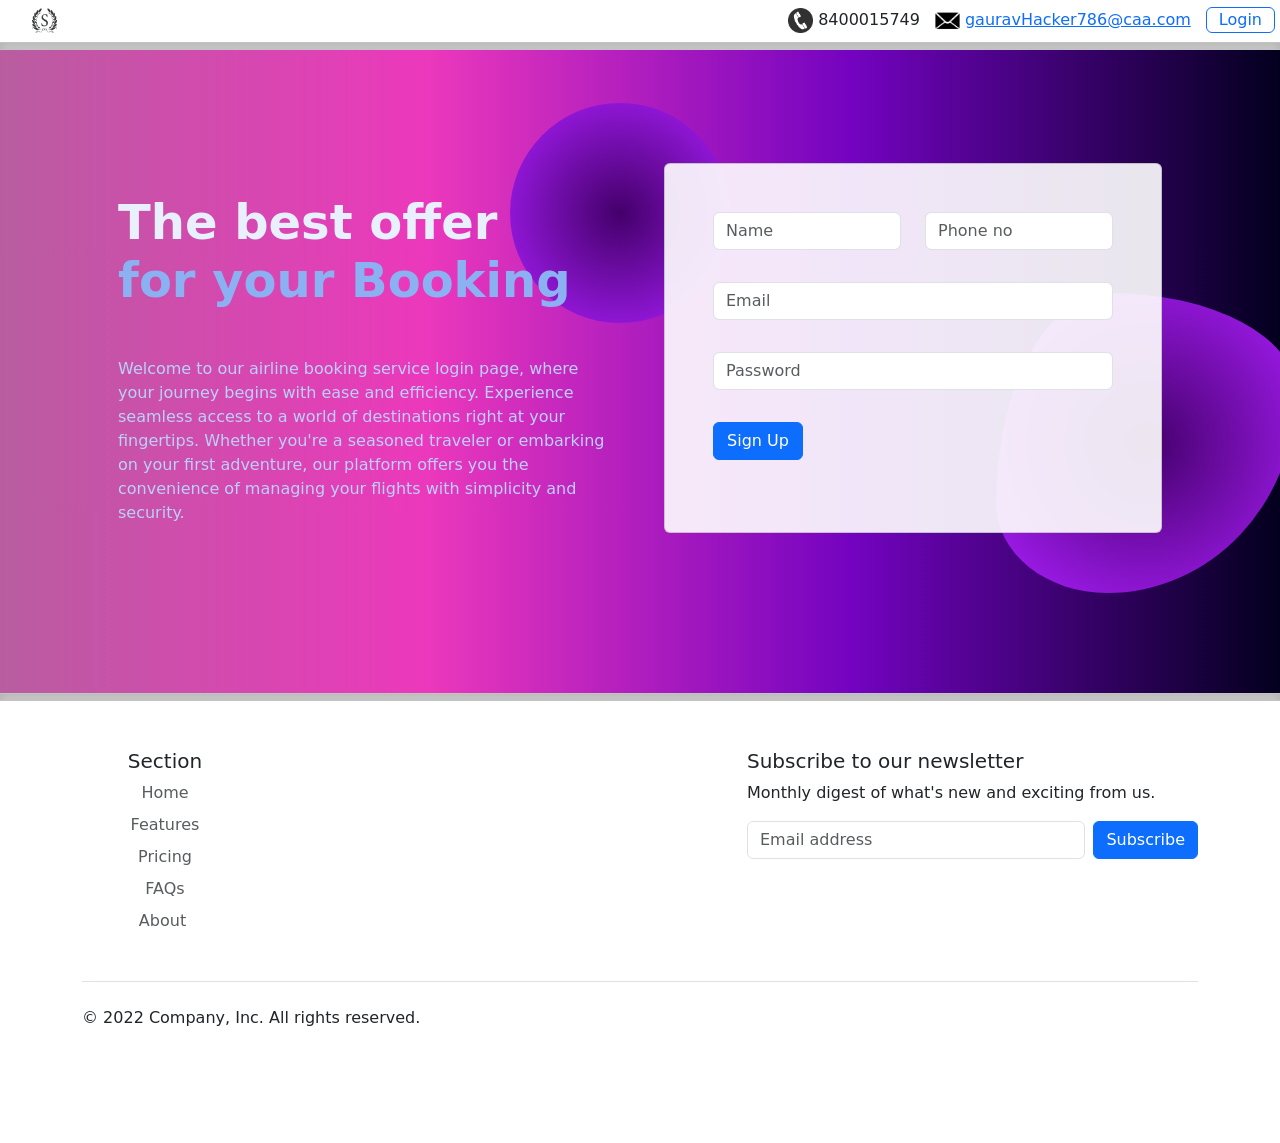
==== index.html @ 38cf5953 "Adding new login page" ====
<!DOCTYPE html>
<html lang="en">
<head>
    <meta charset="UTF-8">
    <meta name="viewport" content="width=device-width, initial-scale=1.0">
    <link rel="stylesheet" href="https://cdn.jsdelivr.net/npm/bootstrap@5.3.3/dist/css/bootstrap.min.css">
    <link rel="stylesheet" href="utils.css">
    <link rel="stylesheet" href="loginBox.css">
    <link rel="stylesheet" href="style.css">
    <title>Document</title>
</head>
<body>
    <!-- navBar -->
    <section class="nav">
        <nav>
            <ul>
                <li><a href="#logo"><img src="image copy.png" alt=""></a></li>
                <div class="d-flex align-items-center ">
                    <li class="contact"><a href="#phone"><img src="phoneNo.png" alt=""></a>8400015749</li>
                    <li class="contact"><a href="#phone"><img src="mail.png" alt="">gauravHacker786@caa.com</a></li>
                    <li class="contact"><a href="#login"><button type="button" class="btn btn-outline-primary pt-0 pb-0 ">Login</button></a></li>
                </div>
            </ul>
        </nav>
    </section>
    <div class="b-example-divider"></div>

    <!-- loginBox -->
<!-- Section: Design Block -->
<section class="background-radial-gradient overflow-hidden">  
    <div class="container px-4 py-5 px-md-5 text-center text-lg-start my-5">
      <div class="row gx-lg-5 align-items-center mb-5">
        <div class="col-lg-6 mb-5 mb-lg-0" style="z-index: 10">
          <h1 class="my-5 display-5 fw-bold ls-tight" style="color: hsl(218, 81%, 95%)">
            The best offer <br />
            <span style="color: hsl(218, 81%, 75%)">for your Booking</span>
          </h1>
          <p class="mb-4 opacity-70" style="color: hsl(218, 81%, 85%)">
            Welcome to our airline booking service login page, where your journey begins with ease and efficiency. Experience seamless access to a world of destinations right at your fingertips. Whether you're a seasoned traveler or embarking on your first adventure,
            our platform offers you the convenience of managing your flights with simplicity and security.
          </p>
        </div>
  
        <div class="col-lg-6 mb-5 mb-lg-0 position-relative">
          <div id="radius-shape-1" class="position-absolute rounded-circle shadow-5-strong"></div>
          <div id="radius-shape-2" class="position-absolute shadow-5-strong"></div>
  
          <div class="card bg-glass">
            <div class="card-body px-4 py-5 px-md-5">
              <form>
                <!-- 2 column grid layout with text inputs for the first and last names -->
                <div class="row">
                  <div class="col-md-6 mb-2">
                    <div data-mdb-input-init class="form-outline">
                      <input type="text" id="Name" class="form-control" placeholder="Name"/>
                      <label class="form-label" for="firstName"></label>
                    </div>
                  </div>
                  <div class="col-md-6 mb-2">
                    <div data-mdb-input-init class="form-outline">
                      <input type="text" id="PhoneNo" class="form-control" placeholder="Phone no"/>
                      <label class="form-label" for="form3Example2"></label>
                    </div>
                  </div>
                </div>
  
                <!-- Email input -->
                <div data-mdb-input-init class="form-outline mb-2">
                  <input type="email" id="Email" class="form-control" placeholder="Email"/>
                  <label class="form-label" for="form3Example3"></label>
                </div>
  
                <!-- Password input -->
                <div data-mdb-input-init class="form-outline mb-2">
                  <input type="password" id="Password" class="form-control" placeholder="Password"/>
                  <label class="form-label" for="form3Example4">   </label>
                </div>
  
                <!-- Submit button -->
                <div class="submit">
                        <a href="" style=" color: white; text-decoration: none;" id="signInButton" class="btn btn-primary btn-block mb-4 submitButton">Sign Up</a>
                </div>
              </form>
            </div>
          </div>
        </div>
      </div>
    </div>
  </section>

  <div class="b-example-divider"></div>

  <!-- footer -->
   <section>
    <div class="container">
      <footer class="py-5">
        <div class="row d-flex justify-content-between">
          <div class="col-6 col-md-2 mb-3">
            <h5 class="text-center">Section</h5>
            <ul class="nav flex-column">
              <li class="nav-item mb-2"><a href="#" class="nav-link p-0 text-muted">Home</a></li>
              <li class="nav-item mb-2"><a href="#" class="nav-link p-0 text-muted">Features</a></li>
              <li class="nav-item mb-2"><a href="#" class="nav-link p-0 text-muted">Pricing</a></li>
              <li class="nav-item mb-2"><a href="#" class="nav-link p-0 text-muted">FAQs</a></li>
              <li class="nav-item mb-2"><a href="#" class="nav-link p-0 text-muted">About</a></li>
            </ul>
          </div>
          <div class="col-md-5 offset-md-1 mb-3 ">
            <form>
              <h5>Subscribe to our newsletter</h5>
              <p>Monthly digest of what's new and exciting from us.</p>
              <div class="d-flex flex-column flex-sm-row w-100 gap-2">
                <label for="newsletter1" class="visually-hidden">Email address</label>
                <input id="newsletter1" type="text" class="form-control" placeholder="Email address">
                <button class="btn btn-primary" type="button">Subscribe</button>
              </div>
            </form>
          </div>
        </div>
    
        <div class="d-flex flex-column flex-sm-row justify-content-between py-4 my-4 border-top">
          <p>&copy; 2022 Company, Inc. All rights reserved.</p>
          <ul class="list-unstyled d-flex">
            <li class="ms-3"><a class="link-dark" href="#"><svg class="bi" width="24" height="24"><use xlink:href="#twitter"/></svg></a></li>
            <li class="ms-3"><a class="link-dark" href="#"><svg class="bi" width="24" height="24"><use xlink:href="#instagram"/></svg></a></li>
            <li class="ms-3"><a class="link-dark" href="#"><svg class="bi" width="24" height="24"><use xlink:href="#facebook"/></svg></a></li>
          </ul>
        </div>
      </footer>
    </div>
   </section>
</body>
<script src="index.js"></script>
</html>
---- utils.css ----
.b-example-divider {
    height: .5rem;
    background-color: rgba(0, 0, 0, .1);
    border: solid rgba(0, 0, 0, .15);
    border-width: 1px 0;
    box-shadow: inset 0 .5em 1.5em rgba(0, 0, 0, .1), inset 0 .125em .5em rgba(0, 0, 0, .15);
  }
---- loginBox.css ----
.background-radial-gradient {
    background: #03001e;  /* fallback for old browsers */
    background: -webkit-linear-gradient(to right, #ec94d5, #ec38bc, #7303c0, #03001e);  /* Chrome 10-25, Safari 5.1-6 */
    background: linear-gradient(to right, #b95da0, #ec38bc, #7303c0, #03001e); /* W3C, IE 10+/ Edge, Firefox 16+, Chrome 26+, Opera 12+, Safari 7+ */    
  }

  #radius-shape-1 {
    height: 220px;
    width: 220px;
    top: -60px;
    left: -130px;
    background: radial-gradient(#44006b, #ad1fff);
    overflow: hidden;
  }

  #radius-shape-2 {
    border-radius: 38% 62% 63% 37% / 70% 33% 67% 30%;
    bottom: -60px;
    right: -110px;
    width: 300px;
    height: 300px;
    background: radial-gradient(#44006b, #ad1fff);
    overflow: hidden;
  }

  .bg-glass {
    background-color: hsla(0, 0%, 100%, 0.9) !important;
  }

  .submitButton{
    width: 90px;
  }
---- style.css ----
.contact{
    margin-right: 15px;
}

img{
    margin-right: 5px;
    width: 25px;
    height: 25px;
}
ul{
    list-style-type: none;
    display: flex;
    justify-content: space-between;
    align-items: center;
}


nav{
    width: 100%;
    height: 35px;
    margin-top: 5px;
    margin-bottom: 0px;
    align-items: center;
}

.nav{
    margin-top: 2px;
}

li:last-child{
    margin-right: 5px;
}
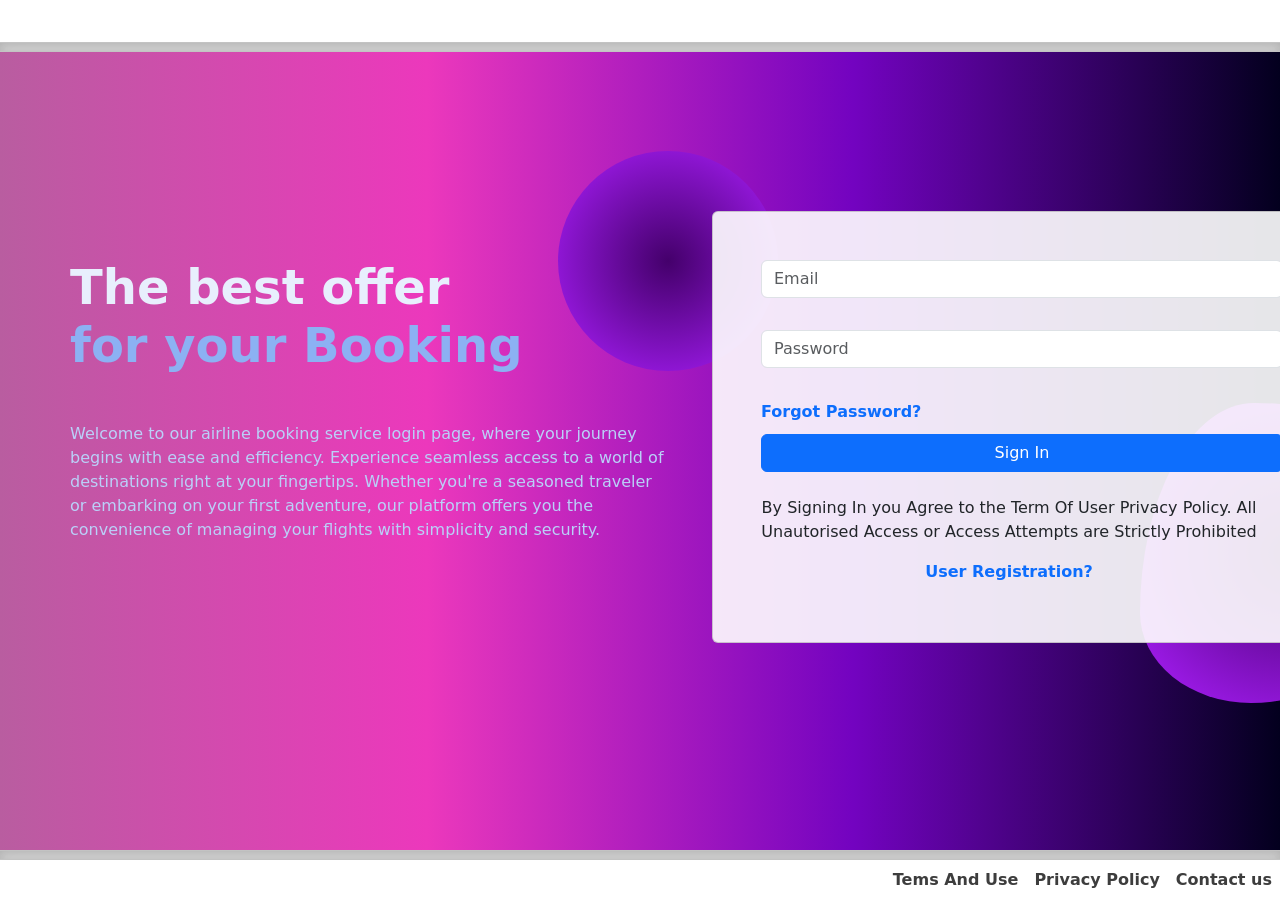
==== commit f1312e78: "New Changes" ====
--- a/index.html
+++ b/index.html
@@ -13,23 +13,15 @@
     <!-- navBar -->
     <section class="nav">
         <nav>
-            <ul>
-                <li><a href="#logo"><img src="image copy.png" alt=""></a></li>
-                <div class="d-flex align-items-center ">
-                    <li class="contact"><a href="#phone"><img src="phoneNo.png" alt=""></a>8400015749</li>
-                    <li class="contact"><a href="#phone"><img src="mail.png" alt="">gauravHacker786@caa.com</a></li>
-                    <li class="contact"><a href="#login"><button type="button" class="btn btn-outline-primary pt-0 pb-0 ">Login</button></a></li>
-                </div>
-            </ul>
         </nav>
     </section>
     <div class="b-example-divider"></div>
 
     <!-- loginBox -->
 <!-- Section: Design Block -->
-<section class="background-radial-gradient overflow-hidden">  
+<section class=" CenterBlock background-radial-gradient overflow-hidden">  
     <div class="container px-4 py-5 px-md-5 text-center text-lg-start my-5">
-      <div class="row gx-lg-5 align-items-center mb-5">
+      <div class="row gx-lg-5 d-flex flex-nowrap `xalign-items-center mb-5">
         <div class="col-lg-6 mb-5 mb-lg-0" style="z-index: 10">
           <h1 class="my-5 display-5 fw-bold ls-tight" style="color: hsl(218, 81%, 95%)">
             The best offer <br />
@@ -47,23 +39,7 @@
   
           <div class="card bg-glass">
             <div class="card-body px-4 py-5 px-md-5">
-              <form>
-                <!-- 2 column grid layout with text inputs for the first and last names -->
-                <div class="row">
-                  <div class="col-md-6 mb-2">
-                    <div data-mdb-input-init class="form-outline">
-                      <input type="text" id="Name" class="form-control" placeholder="Name"/>
-                      <label class="form-label" for="firstName"></label>
-                    </div>
-                  </div>
-                  <div class="col-md-6 mb-2">
-                    <div data-mdb-input-init class="form-outline">
-                      <input type="text" id="PhoneNo" class="form-control" placeholder="Phone no"/>
-                      <label class="form-label" for="form3Example2"></label>
-                    </div>
-                  </div>
-                </div>
-  
+              <form>  
                 <!-- Email input -->
                 <div data-mdb-input-init class="form-outline mb-2">
                   <input type="email" id="Email" class="form-control" placeholder="Email"/>
@@ -75,10 +51,22 @@
                   <input type="password" id="Password" class="form-control" placeholder="Password"/>
                   <label class="form-label" for="form3Example4">   </label>
                 </div>
-  
+                <!--Forgot Password-->
+                <div style=" margin-bottom: 10px;">
+                  <a href="" style="text-decoration: none; font-weight:bolder;">Forgot Password?</a>
+                </div>
                 <!-- Submit button -->
-                <div class="submit">
-                        <a href="" style=" color: white; text-decoration: none;" id="signInButton" class="btn btn-primary btn-block mb-4 submitButton">Sign Up</a>
+                <div class="submit text-center">
+                        <a href="" style=" color: white; text-decoration: none; width: 100%;" id="signInButton" class="btn btn-primary btn-block mb-4 submitButton">Sign In</a>
+                </div>
+
+                <!--Term and coding warning-->
+                <div class="Desclaimer text-center mb-2">
+                  <p>By Signing In you Agree to the Term Of User Privacy Policy. All Unautorised Access or Access Attempts are Strictly Prohibited</p>
+                </div>
+                <!-- User Registration-->
+                <div class="text-center" style=" margin-bottom: 10px;">
+                  <a href="" style="text-decoration: none; font-weight:bolder;">User Registration?</a>
                 </div>
               </form>
             </div>
@@ -91,42 +79,11 @@
   <div class="b-example-divider"></div>
 
   <!-- footer -->
-   <section>
-    <div class="container">
-      <footer class="py-5">
-        <div class="row d-flex justify-content-between">
-          <div class="col-6 col-md-2 mb-3">
-            <h5 class="text-center">Section</h5>
-            <ul class="nav flex-column">
-              <li class="nav-item mb-2"><a href="#" class="nav-link p-0 text-muted">Home</a></li>
-              <li class="nav-item mb-2"><a href="#" class="nav-link p-0 text-muted">Features</a></li>
-              <li class="nav-item mb-2"><a href="#" class="nav-link p-0 text-muted">Pricing</a></li>
-              <li class="nav-item mb-2"><a href="#" class="nav-link p-0 text-muted">FAQs</a></li>
-              <li class="nav-item mb-2"><a href="#" class="nav-link p-0 text-muted">About</a></li>
-            </ul>
-          </div>
-          <div class="col-md-5 offset-md-1 mb-3 ">
-            <form>
-              <h5>Subscribe to our newsletter</h5>
-              <p>Monthly digest of what's new and exciting from us.</p>
-              <div class="d-flex flex-column flex-sm-row w-100 gap-2">
-                <label for="newsletter1" class="visually-hidden">Email address</label>
-                <input id="newsletter1" type="text" class="form-control" placeholder="Email address">
-                <button class="btn btn-primary" type="button">Subscribe</button>
-              </div>
-            </form>
-          </div>
-        </div>
-    
-        <div class="d-flex flex-column flex-sm-row justify-content-between py-4 my-4 border-top">
-          <p>&copy; 2022 Company, Inc. All rights reserved.</p>
-          <ul class="list-unstyled d-flex">
-            <li class="ms-3"><a class="link-dark" href="#"><svg class="bi" width="24" height="24"><use xlink:href="#twitter"/></svg></a></li>
-            <li class="ms-3"><a class="link-dark" href="#"><svg class="bi" width="24" height="24"><use xlink:href="#instagram"/></svg></a></li>
-            <li class="ms-3"><a class="link-dark" href="#"><svg class="bi" width="24" height="24"><use xlink:href="#facebook"/></svg></a></li>
-          </ul>
-        </div>
-      </footer>
+   <section class="footer ">
+    <div class="d-flex flex-row-reverse">
+      <div class="foot p-2"><a href="">Contact us</a></div>
+      <div class="foot p-2"><a href="">Privacy Policy</a></div>
+      <div class="foot p-2"><a href="">Tems And Use</a></div>
     </div>
    </section>
 </body>
--- a/style.css
+++ b/style.css
@@ -1,4 +1,14 @@
+html, body {
+    height: 100%;
+    margin: 0;
+    padding: 0;
+    display: flex;
+    flex-direction: column;
+}
 
+*, *::after, *::before {
+    box-sizing: inherit;
+}
 
 .contact{
     margin-right: 15px;
@@ -31,4 +41,20 @@
 
 li:last-child{
     margin-right: 5px;
+}
+
+.foot a{
+    text-decoration: none;
+    color: rgb(61, 61, 61);
+    font-weight: bold;
+    width: 100%;
+    height: 50px;
+}
+
+
+.CenterBlock {
+    flex: 1; /* This makes the login box section take up remaining space */
+    display: flex;
+    align-items: center;
+    justify-content: center;
 }
